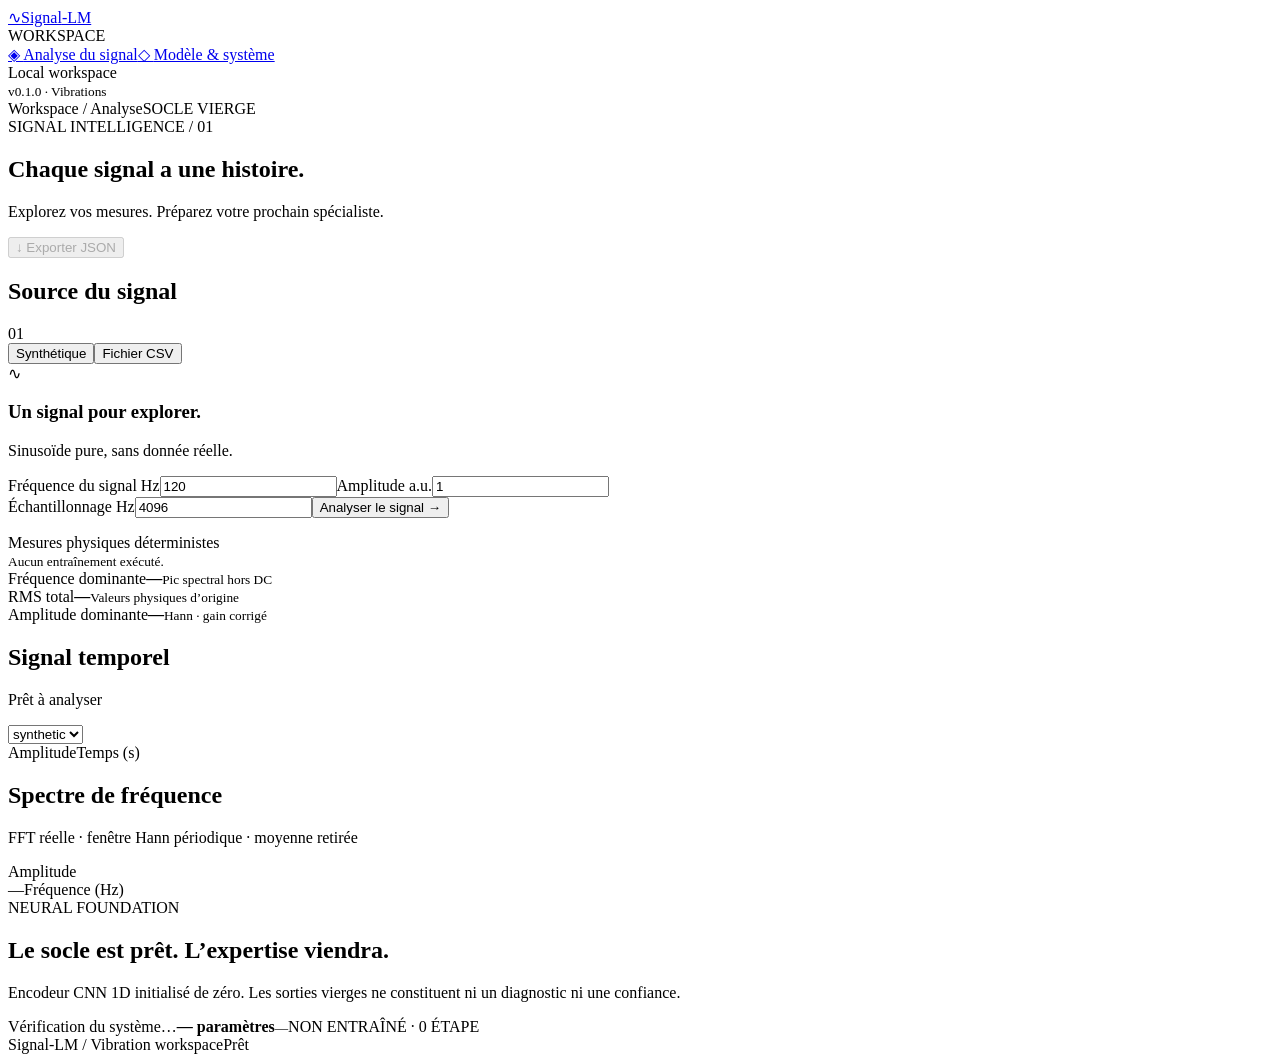
==== src/signal_lm/static/index.html @ 96d59936 "feat: add local signal analysis web workspace" ====
<!doctype html>
<html lang="fr"><head><meta charset="utf-8"><meta name="viewport" content="width=device-width, initial-scale=1"><title>Signal-LM · Signal workspace</title><link rel="stylesheet" href="/style.css"><script src="/app.js" defer></script></head>
<body><aside class="rail"><a class="brand" href="/" aria-label="Signal-LM accueil"><span class="mark">∿</span><span>Signal<span class="muted">-LM</span></span></a><div class="rail-label">WORKSPACE</div><a class="nav active" href="#analysis">◈ <span>Analyse du signal</span></a><a class="nav" href="#model">◇ <span>Modèle & système</span></a><div class="rail-bottom"><span class="dot"></span> Local workspace<br><small>v0.1.0 · Vibrations</small></div></aside>
<main id="analysis"><header><span class="breadcrumb">Workspace <span>/</span> Analyse</span><span class="pill">SOCLE VIERGE <span class="dot amber"></span></span></header>
<section class="heading"><div><div class="eyebrow">SIGNAL INTELLIGENCE / 01</div><h1>Chaque signal a une histoire.</h1><p>Explorez vos mesures. Préparez votre prochain spécialiste.</p></div><button id="export" class="secondary" disabled>↓ Exporter JSON</button></section>
<div class="workspace"><section class="panel controls"><div class="panel-title"><h2>Source du signal</h2><span class="index">01</span></div><div class="tabs" role="group" aria-label="Source"><button id="demo-tab" class="selected" aria-pressed="true">Synthétique</button><button id="csv-tab" aria-pressed="false">Fichier CSV</button></div>
<form id="form"><div id="demo-fields"><div class="source-icon">∿</div><h3>Un signal pour explorer.</h3><p class="helper">Sinusoïde pure, sans donnée réelle.</p><label for="frequency">Fréquence du signal <span>Hz</span></label><input id="frequency" type="number" value="120" min="0.01" step="any" required><label for="amplitude">Amplitude <span>a.u.</span></label><input id="amplitude" type="number" value="1" min="0.001" max="1000" step="any" required></div>
<div id="csv-fields" hidden><label class="upload" for="file">↑ Choisir un fichier CSV<small>2 Mio max. · reste sur ce poste</small></label><input id="file" type="file" accept=".csv,text/csv"><label for="delimiter">Séparateur</label><select id="delimiter"><option value=",">Virgule (,)</option><option value=";">Point-virgule (;)</option><option value="\t">Tabulation</option></select><label for="columns">Colonnes de mesure</label><input id="columns" placeholder="acceleration_x, acceleration_y"><label for="units">Unités par canal</label><input id="units" placeholder="g, g"><p class="helper">Sélection explicite des colonnes, hors temps. Échantillonnage régulier requis ; timestamps non vérifiés.</p></div>
<label for="rate">Échantillonnage <span>Hz</span></label><input id="rate" type="number" value="4096" min="0.01" step="any" required><button class="primary" id="run" type="submit">Analyser le signal <span>→</span></button><p id="error" role="alert"></p></form><div class="privacy"><span class="dot"></span> Mesures physiques déterministes<br><small>Aucun entraînement exécuté.</small></div></section>
<div class="results"><div class="metrics"><article class="metric"><span>Fréquence dominante</span><strong id="freq-value">—</strong><small>Pic spectral hors DC</small></article><article class="metric"><span>RMS total</span><strong id="rms-value">—</strong><small>Valeurs physiques d’origine</small></article><article class="metric"><span>Amplitude dominante</span><strong id="amp-value">—</strong><small>Hann · gain corrigé</small></article></div>
<section class="panel chart-panel"><div class="panel-title"><div><h2>Signal temporel</h2><p id="wave-meta">Prêt à analyser</p></div><select id="channel" aria-label="Canal affiché"><option>synthetic</option></select></div><div id="wave" class="chart" aria-label="Courbe du signal temporel"></div><div class="chart-foot"><span id="wave-unit">Amplitude</span><span>Temps (s)</span></div></section>
<section class="panel chart-panel"><div class="panel-title"><div><h2>Spectre de fréquence</h2><p>FFT réelle · fenêtre Hann périodique · moyenne retirée</p></div><span class="legend"><i></i> Amplitude</span></div><div id="spectrum" class="chart" aria-label="Spectre d’amplitude"></div><div class="chart-foot"><span id="spectrum-meta">—</span><span>Fréquence (Hz)</span></div></section></div></div>
<section id="model" class="model panel"><div><span class="eyebrow">NEURAL FOUNDATION</span><h2>Le socle est prêt. L’expertise viendra.</h2><p>Encodeur CNN 1D initialisé de zéro. Les sorties vierges ne constituent ni un diagnostic ni une confiance.</p></div><div class="system"><span id="gpu">Vérification du système…</span><strong id="parameters">— paramètres</strong><small id="runtime">—</small><span class="pill">NON ENTRAÎNÉ · 0 ÉTAPE</span></div></section><footer><span>Signal-LM / Vibration workspace</span><span id="status" role="status" aria-live="polite">Prêt</span></footer></main></body></html>
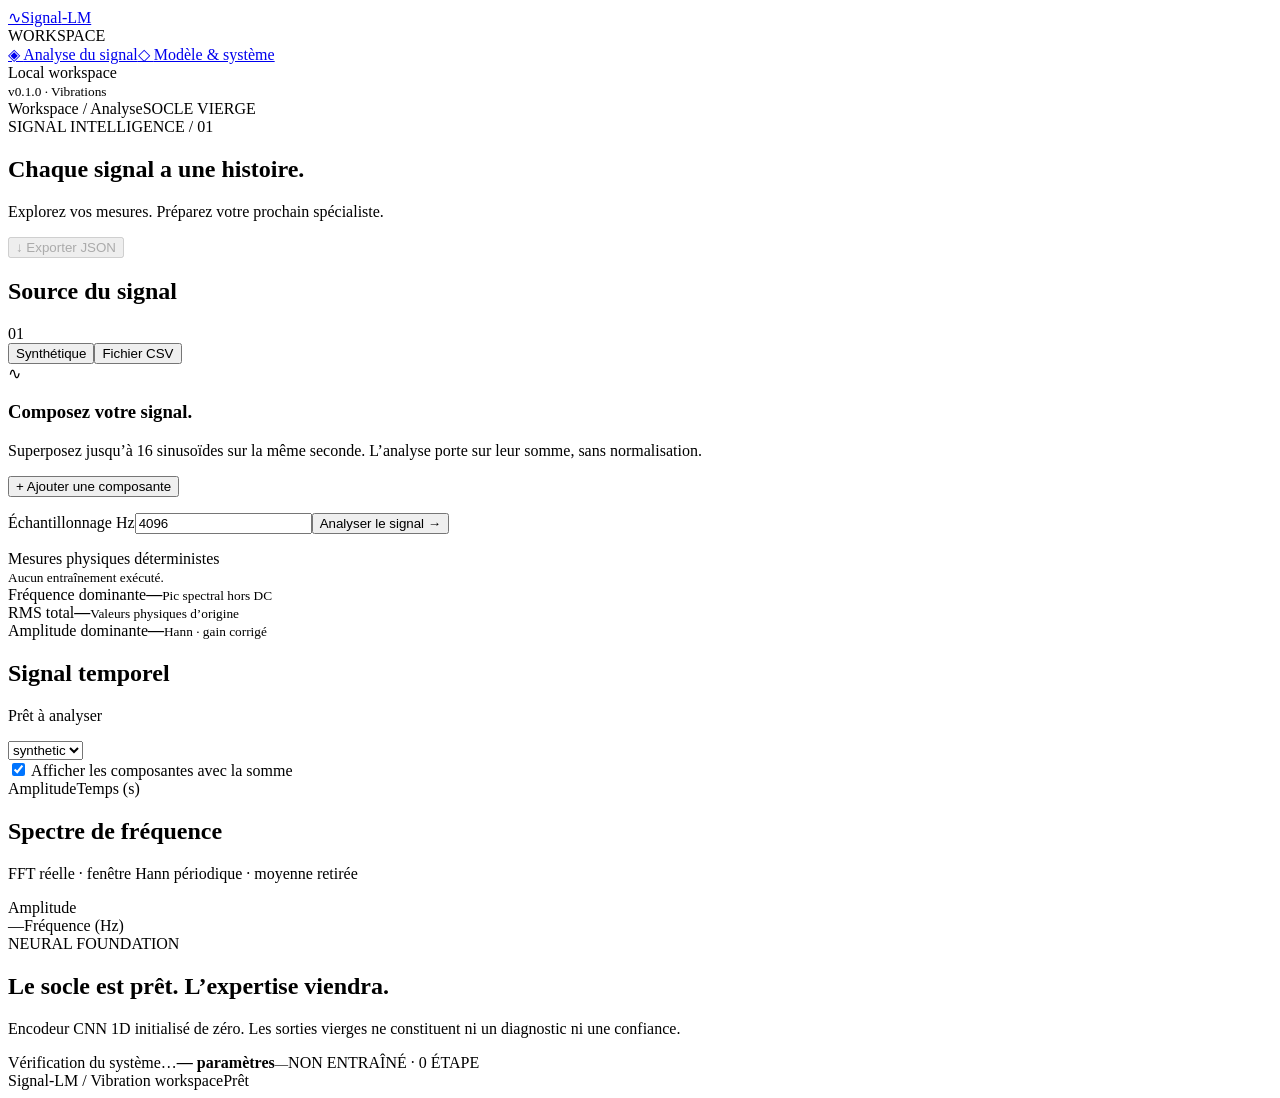
==== commit f2531ece: "feat: compose multiple sinusoids in signal workspace" ====
--- a/src/signal_lm/static/index.html
+++ b/src/signal_lm/static/index.html
@@ -1,13 +1,13 @@
 <!doctype html>
 <html lang="fr"><head><meta charset="utf-8"><meta name="viewport" content="width=device-width, initial-scale=1"><title>Signal-LM · Signal workspace</title><link rel="stylesheet" href="/style.css"><script src="/app.js" defer></script></head>
-<body><aside class="rail"><a class="brand" href="/" aria-label="Signal-LM accueil"><span class="mark">∿</span><span>Signal<span class="muted">-LM</span></span></a><div class="rail-label">WORKSPACE</div><a class="nav active" href="#analysis">◈ <span>Analyse du signal</span></a><a class="nav" href="#model">◇ <span>Modèle & système</span></a><div class="rail-bottom"><span class="dot"></span> Local workspace<br><small>v0.1.0 · Vibrations</small></div></aside>
+<body><aside class="rail"><a class="brand" href="/" aria-label="Signal-LM accueil"><span class="mark">∿</span><span>Signal<span class="muted">-LM</span></span></a><div class="rail-label">WORKSPACE</div><a class="nav active" href="/" aria-label="Analyse du signal" aria-current="page">◈ <span>Analyse du signal</span></a><a class="nav" href="/model" aria-label="Modèle et système">◇ <span>Modèle & système</span></a><div class="rail-bottom"><span class="dot"></span> Local workspace<br><small>v0.1.0 · Vibrations</small></div></aside>
 <main id="analysis"><header><span class="breadcrumb">Workspace <span>/</span> Analyse</span><span class="pill">SOCLE VIERGE <span class="dot amber"></span></span></header>
 <section class="heading"><div><div class="eyebrow">SIGNAL INTELLIGENCE / 01</div><h1>Chaque signal a une histoire.</h1><p>Explorez vos mesures. Préparez votre prochain spécialiste.</p></div><button id="export" class="secondary" disabled>↓ Exporter JSON</button></section>
 <div class="workspace"><section class="panel controls"><div class="panel-title"><h2>Source du signal</h2><span class="index">01</span></div><div class="tabs" role="group" aria-label="Source"><button id="demo-tab" class="selected" aria-pressed="true">Synthétique</button><button id="csv-tab" aria-pressed="false">Fichier CSV</button></div>
-<form id="form"><div id="demo-fields"><div class="source-icon">∿</div><h3>Un signal pour explorer.</h3><p class="helper">Sinusoïde pure, sans donnée réelle.</p><label for="frequency">Fréquence du signal <span>Hz</span></label><input id="frequency" type="number" value="120" min="0.01" step="any" required><label for="amplitude">Amplitude <span>a.u.</span></label><input id="amplitude" type="number" value="1" min="0.001" max="1000" step="any" required></div>
+<form id="form"><div id="demo-fields"><div class="source-icon">∿</div><h3>Composez votre signal.</h3><p class="helper">Superposez jusqu’à 16 sinusoïdes sur la même seconde. L’analyse porte sur leur somme, sans normalisation.</p><div id="components"></div><button id="add-component" class="secondary add-component" type="button">+ Ajouter une composante</button><p id="component-count" class="helper" role="status" aria-live="polite"></p></div>
 <div id="csv-fields" hidden><label class="upload" for="file">↑ Choisir un fichier CSV<small>2 Mio max. · reste sur ce poste</small></label><input id="file" type="file" accept=".csv,text/csv"><label for="delimiter">Séparateur</label><select id="delimiter"><option value=",">Virgule (,)</option><option value=";">Point-virgule (;)</option><option value="\t">Tabulation</option></select><label for="columns">Colonnes de mesure</label><input id="columns" placeholder="acceleration_x, acceleration_y"><label for="units">Unités par canal</label><input id="units" placeholder="g, g"><p class="helper">Sélection explicite des colonnes, hors temps. Échantillonnage régulier requis ; timestamps non vérifiés.</p></div>
 <label for="rate">Échantillonnage <span>Hz</span></label><input id="rate" type="number" value="4096" min="0.01" step="any" required><button class="primary" id="run" type="submit">Analyser le signal <span>→</span></button><p id="error" role="alert"></p></form><div class="privacy"><span class="dot"></span> Mesures physiques déterministes<br><small>Aucun entraînement exécuté.</small></div></section>
 <div class="results"><div class="metrics"><article class="metric"><span>Fréquence dominante</span><strong id="freq-value">—</strong><small>Pic spectral hors DC</small></article><article class="metric"><span>RMS total</span><strong id="rms-value">—</strong><small>Valeurs physiques d’origine</small></article><article class="metric"><span>Amplitude dominante</span><strong id="amp-value">—</strong><small>Hann · gain corrigé</small></article></div>
-<section class="panel chart-panel"><div class="panel-title"><div><h2>Signal temporel</h2><p id="wave-meta">Prêt à analyser</p></div><select id="channel" aria-label="Canal affiché"><option>synthetic</option></select></div><div id="wave" class="chart" aria-label="Courbe du signal temporel"></div><div class="chart-foot"><span id="wave-unit">Amplitude</span><span>Temps (s)</span></div></section>
+<section class="panel chart-panel"><div class="panel-title"><div><h2>Signal temporel</h2><p id="wave-meta">Prêt à analyser</p></div><select id="channel" aria-label="Canal affiché"><option>synthetic</option></select></div><label id="component-toggle-label" class="component-toggle"><input id="show-components" type="checkbox" checked> Afficher les composantes avec la somme</label><div id="wave" class="chart" aria-label="Courbe du signal temporel"></div><div class="chart-foot"><span id="wave-unit">Amplitude</span><span>Temps (s)</span></div></section>
 <section class="panel chart-panel"><div class="panel-title"><div><h2>Spectre de fréquence</h2><p>FFT réelle · fenêtre Hann périodique · moyenne retirée</p></div><span class="legend"><i></i> Amplitude</span></div><div id="spectrum" class="chart" aria-label="Spectre d’amplitude"></div><div class="chart-foot"><span id="spectrum-meta">—</span><span>Fréquence (Hz)</span></div></section></div></div>
 <section id="model" class="model panel"><div><span class="eyebrow">NEURAL FOUNDATION</span><h2>Le socle est prêt. L’expertise viendra.</h2><p>Encodeur CNN 1D initialisé de zéro. Les sorties vierges ne constituent ni un diagnostic ni une confiance.</p></div><div class="system"><span id="gpu">Vérification du système…</span><strong id="parameters">— paramètres</strong><small id="runtime">—</small><span class="pill">NON ENTRAÎNÉ · 0 ÉTAPE</span></div></section><footer><span>Signal-LM / Vibration workspace</span><span id="status" role="status" aria-live="polite">Prêt</span></footer></main></body></html>
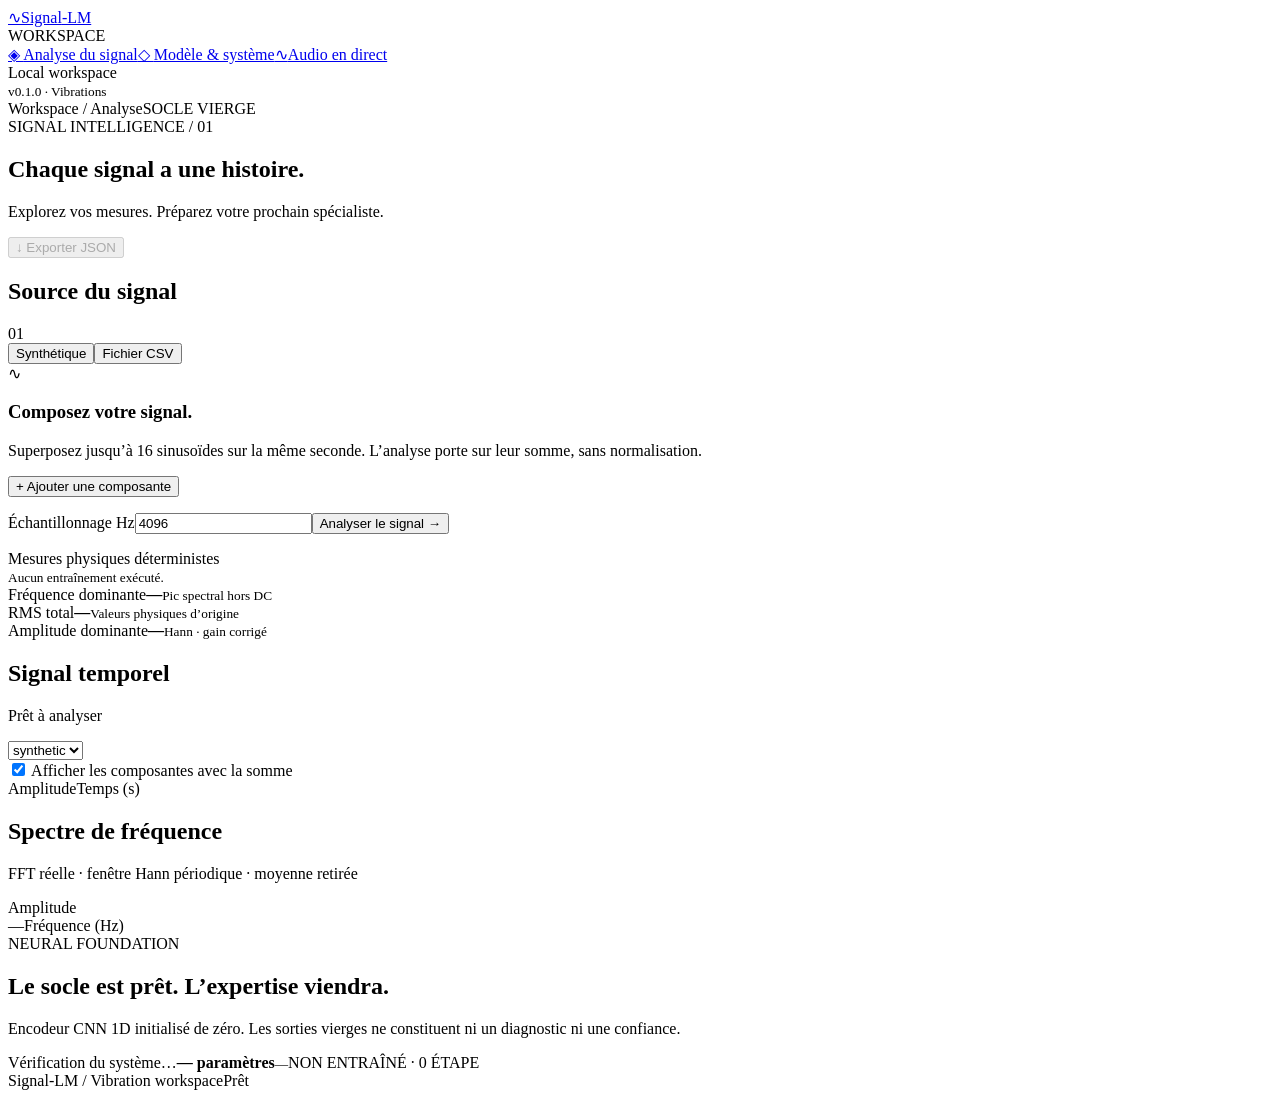
==== commit 62651427: "feat: add local live PC audio analysis with zones and UTC timestamps" ====
--- a/src/signal_lm/static/index.html
+++ b/src/signal_lm/static/index.html
@@ -1,6 +1,6 @@
 <!doctype html>
-<html lang="fr"><head><meta charset="utf-8"><meta name="viewport" content="width=device-width, initial-scale=1"><title>Signal-LM · Signal workspace</title><link rel="stylesheet" href="/style.css"><script src="/app.js" defer></script></head>
-<body><aside class="rail"><a class="brand" href="/" aria-label="Signal-LM accueil"><span class="mark">∿</span><span>Signal<span class="muted">-LM</span></span></a><div class="rail-label">WORKSPACE</div><a class="nav active" href="/" aria-label="Analyse du signal" aria-current="page">◈ <span>Analyse du signal</span></a><a class="nav" href="/model" aria-label="Modèle et système">◇ <span>Modèle & système</span></a><div class="rail-bottom"><span class="dot"></span> Local workspace<br><small>v0.1.0 · Vibrations</small></div></aside>
+<html lang="fr"><head><meta charset="utf-8"><meta name="viewport" content="width=device-width, initial-scale=1"><title>Signal-LM · Signal workspace</title><link rel="stylesheet" href="/style.css"><script src="/charts.js" defer></script><script src="/app.js" defer></script></head>
+<body><aside class="rail"><a class="brand" href="/" aria-label="Signal-LM accueil"><span class="mark">∿</span><span>Signal<span class="muted">-LM</span></span></a><div class="rail-label">WORKSPACE</div><a class="nav active" href="/" aria-label="Analyse du signal" aria-current="page">◈ <span>Analyse du signal</span></a><a class="nav" href="/model" aria-label="Modèle et système">◇ <span>Modèle & système</span></a><a class="nav" href="/audio" aria-label="Audio en direct"><span aria-hidden="true" class="nav-icon">∿</span><span>Audio en direct</span></a><div class="rail-bottom"><span class="dot"></span> Local workspace<br><small>v0.1.0 · Vibrations</small></div></aside>
 <main id="analysis"><header><span class="breadcrumb">Workspace <span>/</span> Analyse</span><span class="pill">SOCLE VIERGE <span class="dot amber"></span></span></header>
 <section class="heading"><div><div class="eyebrow">SIGNAL INTELLIGENCE / 01</div><h1>Chaque signal a une histoire.</h1><p>Explorez vos mesures. Préparez votre prochain spécialiste.</p></div><button id="export" class="secondary" disabled>↓ Exporter JSON</button></section>
 <div class="workspace"><section class="panel controls"><div class="panel-title"><h2>Source du signal</h2><span class="index">01</span></div><div class="tabs" role="group" aria-label="Source"><button id="demo-tab" class="selected" aria-pressed="true">Synthétique</button><button id="csv-tab" aria-pressed="false">Fichier CSV</button></div>
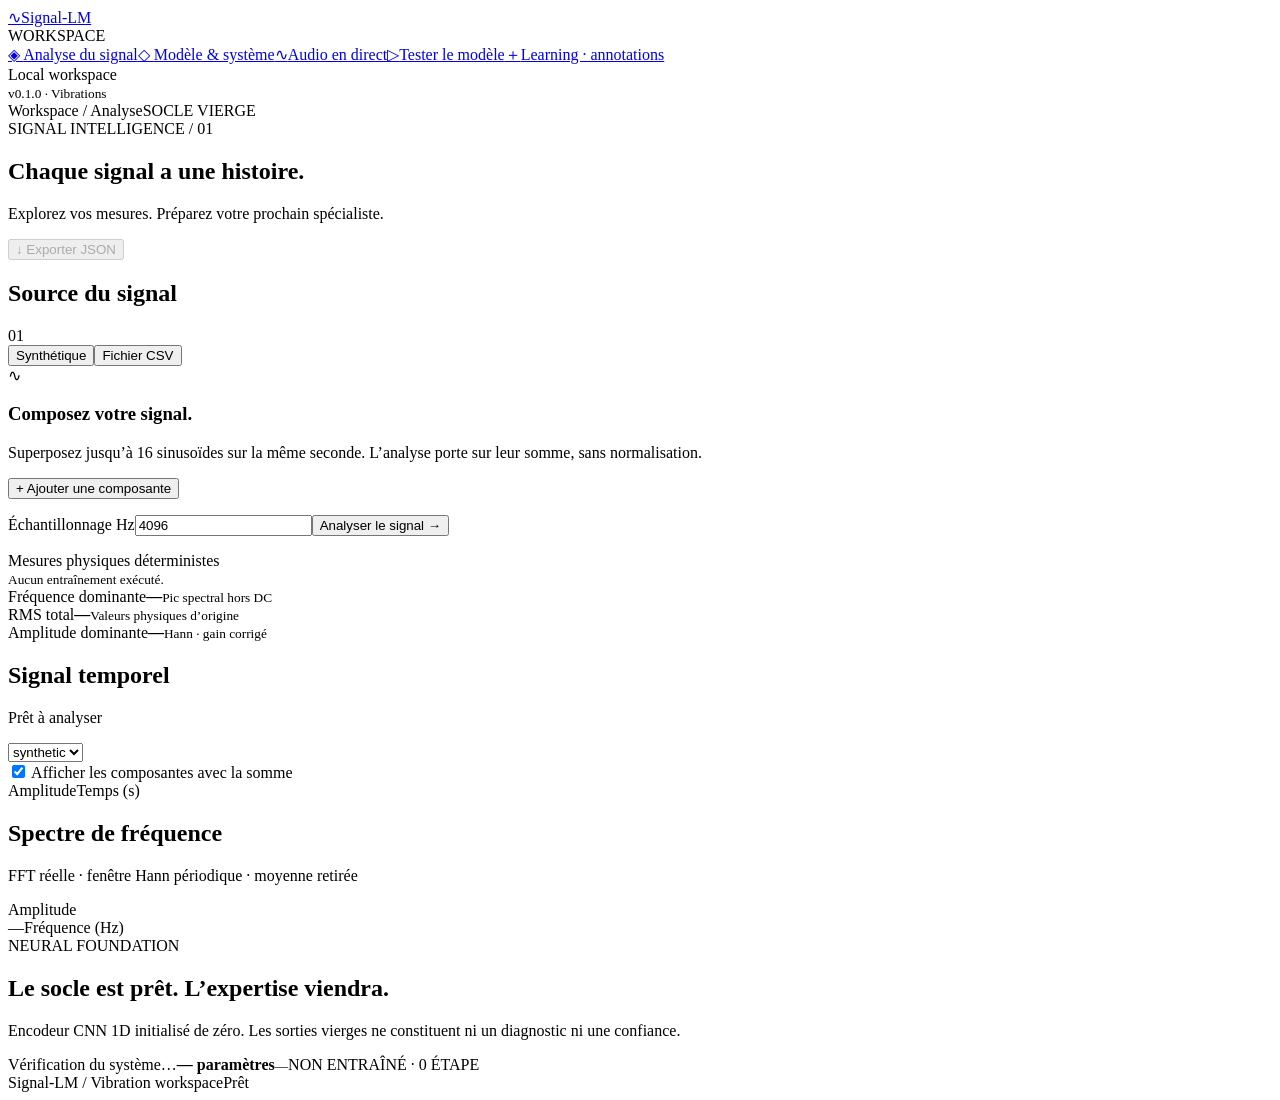
==== commit 72587e72: "Add explicit audio annotation workspace and read-only specialist testing" ====
--- a/src/signal_lm/static/index.html
+++ b/src/signal_lm/static/index.html
@@ -1,6 +1,6 @@
 <!doctype html>
 <html lang="fr"><head><meta charset="utf-8"><meta name="viewport" content="width=device-width, initial-scale=1"><title>Signal-LM · Signal workspace</title><link rel="stylesheet" href="/style.css"><script src="/charts.js" defer></script><script src="/app.js" defer></script></head>
-<body><aside class="rail"><a class="brand" href="/" aria-label="Signal-LM accueil"><span class="mark">∿</span><span>Signal<span class="muted">-LM</span></span></a><div class="rail-label">WORKSPACE</div><a class="nav active" href="/" aria-label="Analyse du signal" aria-current="page">◈ <span>Analyse du signal</span></a><a class="nav" href="/model" aria-label="Modèle et système">◇ <span>Modèle & système</span></a><a class="nav" href="/audio" aria-label="Audio en direct"><span aria-hidden="true" class="nav-icon">∿</span><span>Audio en direct</span></a><div class="rail-bottom"><span class="dot"></span> Local workspace<br><small>v0.1.0 · Vibrations</small></div></aside>
+<body><aside class="rail"><a class="brand" href="/" aria-label="Signal-LM accueil"><span class="mark">∿</span><span>Signal<span class="muted">-LM</span></span></a><div class="rail-label">WORKSPACE</div><a class="nav active" href="/" aria-label="Analyse du signal" aria-current="page">◈ <span>Analyse du signal</span></a><a class="nav" href="/model" aria-label="Modèle et système">◇ <span>Modèle & système</span></a><a class="nav" href="/audio" aria-label="Audio en direct"><span aria-hidden="true" class="nav-icon">∿</span><span>Audio en direct</span></a><a class="nav" href="/test-model" aria-label="Tester le modèle"><span class="nav-icon" aria-hidden="true">▷</span><span>Tester le modèle</span></a><a class="nav" href="/learn" aria-label="Learning · annotations"><span class="nav-icon" aria-hidden="true">＋</span><span>Learning · annotations</span></a><div class="rail-bottom"><span class="dot"></span> Local workspace<br><small>v0.1.0 · Vibrations</small></div></aside>
 <main id="analysis"><header><span class="breadcrumb">Workspace <span>/</span> Analyse</span><span class="pill">SOCLE VIERGE <span class="dot amber"></span></span></header>
 <section class="heading"><div><div class="eyebrow">SIGNAL INTELLIGENCE / 01</div><h1>Chaque signal a une histoire.</h1><p>Explorez vos mesures. Préparez votre prochain spécialiste.</p></div><button id="export" class="secondary" disabled>↓ Exporter JSON</button></section>
 <div class="workspace"><section class="panel controls"><div class="panel-title"><h2>Source du signal</h2><span class="index">01</span></div><div class="tabs" role="group" aria-label="Source"><button id="demo-tab" class="selected" aria-pressed="true">Synthétique</button><button id="csv-tab" aria-pressed="false">Fichier CSV</button></div>
